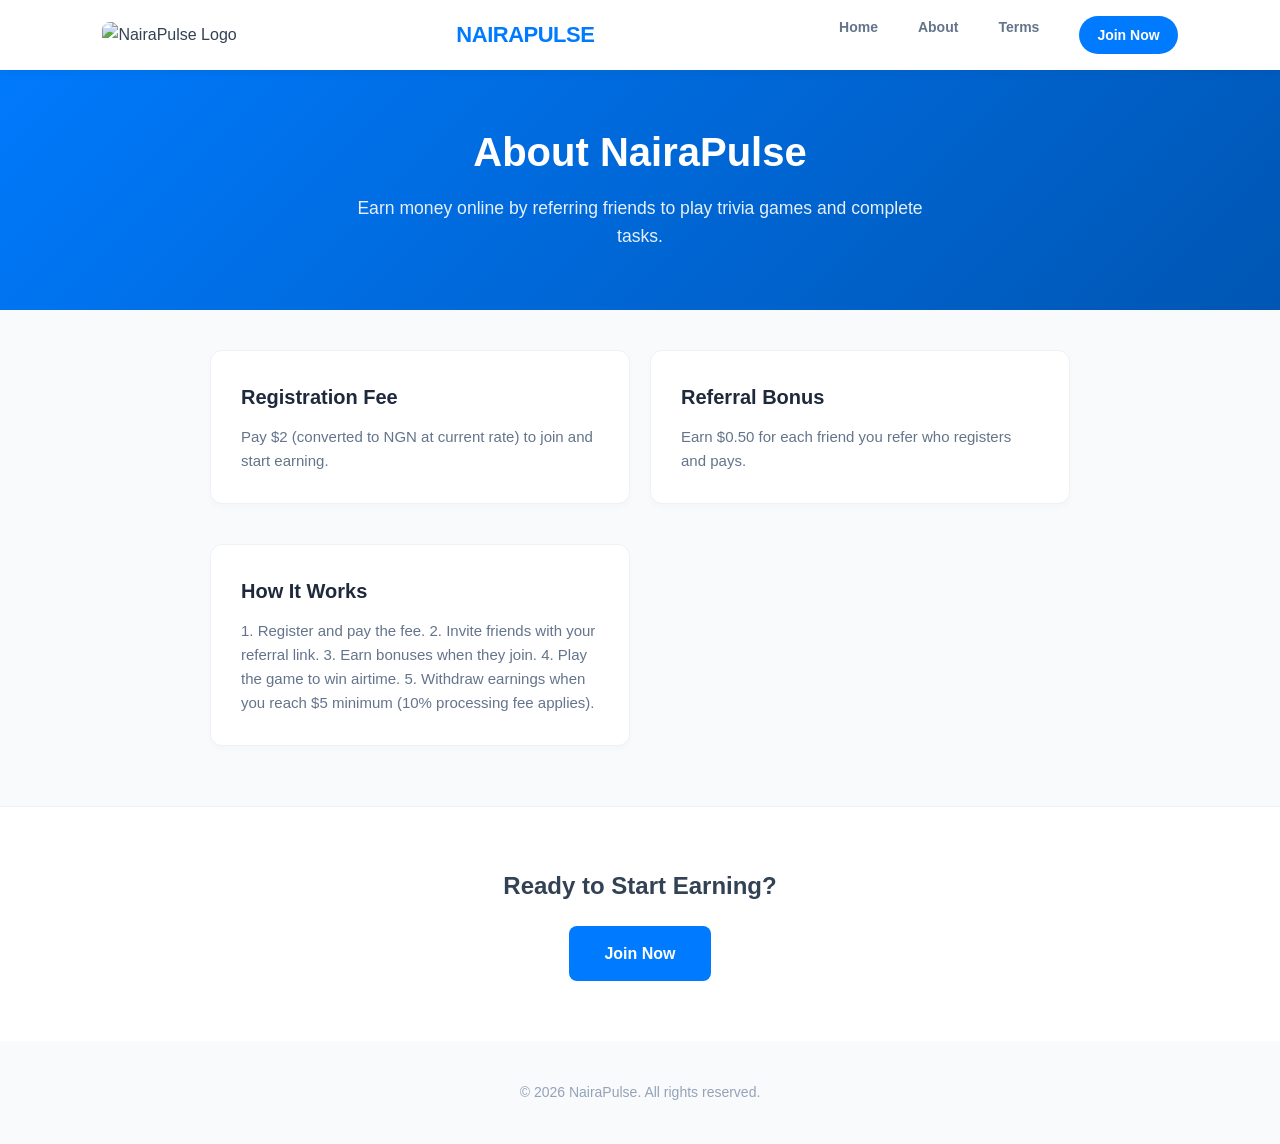
==== about.html @ 935032f7 "First coommit" ====
<!DOCTYPE html>
<html lang="en">
<head>
  <meta charset="UTF-8">
  <meta name="viewport" content="width=device-width, initial-scale=1.0">
  <title>About NairaPulse</title>
  <link rel="stylesheet" href="styles/style.css">
  <style>
    .logo-img { height: 45px; width: 45px; object-fit: contain; border-radius: 8px; }
  </style>
</head>
<body>

<!-- NAV -->
<div class="nav">
  <div class="nav-left">
    <img src="images/my_real_logo.JPG" alt="NairaPulse Logo" class="logo-img">
  </div>
  <div class="logo">NairaPulse</div>
  <div style="display: flex; gap: 15px;">
    <a href="index.html">Home</a>
    <a href="about.html">About</a>
    <a href="terms.html">Terms</a>
    <a href="signup.html">Join Now</a>
  </div>
</div>

<!-- HERO -->
<div class="hero">
  <h1>About NairaPulse</h1>
  <p>Earn money online by referring friends to play trivia games and complete tasks.</p>
</div>

<!-- FEATURES -->
<div class="features">
  <div class="card">
    <h3>Registration Fee</h3>
    <p>Pay $2 (converted to NGN at current rate) to join and start earning.</p>
  </div>

  <div class="card">
    <h3>Referral Bonus</h3>
    <p>Earn $0.50 for each friend you refer who registers and pays.</p>
  </div>

  <div class="card">
    <h3>How It Works</h3>
    <p>1. Register and pay the fee. 2. Invite friends with your referral link. 3. Earn bonuses when they join. 4. Play the game to win airtime. 5. Withdraw earnings when you reach $5 minimum (10% processing fee applies).</p>
  </div>
</div>

<!-- CTA -->
<div class="cta">
  <h2>Ready to Start Earning?</h2>
  <a href="signup.html" class="btn">Join Now</a>
</div>

<!-- FOOTER -->
<div class="footer">
  © 2026 NairaPulse. All rights reserved.
</div>

</body>
</html>
---- styles/style.css ----
/* ===== RESET & BASE ===== */
* {
  margin: 0;
  padding: 0;
  box-sizing: border-box;
  font-family: 'Segoe UI', Roboto, Helvetica, Arial, sans-serif;
}

body {
  background: #f8fafc;
  color: #334155;
  line-height: 1.6;
}

/* ===== SHARED NAV ===== */
.nav {
  position: fixed;
  top: 0;
  width: 100%;
  background: #ffffff;
  height: 70px;
  display: flex;
  justify-content: space-between;
  align-items: center;
  padding: 0 8%;
  box-shadow: 0 2px 10px rgba(0,0,0,0.05);
  z-index: 1000;
}

.logo {
  font-size: 22px;
  font-weight: 800;
  color: #007bff;
  text-transform: uppercase;
  letter-spacing: -0.5px;
}

.nav a {
  text-decoration: none;
  color: #64748b;
  margin-left: 25px;
  font-size: 14px;
  font-weight: 600;
  transition: 0.3s;
}

.nav a:hover {
  color: #007bff;
}

/* Special styling for "Join Now" in nav */
.nav a[href="signup.html"] {
  background: #007bff;
  color: #fff;
  padding: 8px 18px;
  border-radius: 50px;
}

/* ===== HERO SECTION ===== */
.hero {
  background: linear-gradient(135deg, #007bff 0%, #0056b3 100%);
  color: white;
  text-align: center;
  padding: 120px 20px 60px; /* Extra top padding for fixed nav */
}

.hero h1 {
  font-size: 2.5rem;
  margin-bottom: 10px;
}

.hero p {
  font-size: 1.1rem;
  opacity: 0.9;
  max-width: 600px;
  margin: 0 auto;
}

/* ===== CONTENT CONTAINER ===== */
.container, .features {
  max-width: 900px;
  margin: 40px auto;
  padding: 0 20px;
}

/* ===== CARDS (For Terms & About) ===== */
.card {
  background: #fff;
  padding: 30px;
  border-radius: 12px;
  margin-bottom: 20px;
  box-shadow: 0 4px 6px rgba(0,0,0,0.02);
  border: 1px solid #eef2f6;
}

.card h3 {
  color: #1e293b;
  margin-bottom: 12px;
  font-size: 1.25rem;
  display: flex;
  align-items: center;
}

.card p {
  color: #64748b;
  font-size: 15px;
}

/* ===== ABOUT PAGE SPECIFIC (Features Grid) ===== */
.features {
  display: grid;
  grid-template-columns: repeat(auto-fit, minmax(280px, 1fr));
  gap: 20px;
}

/* ===== CTA SECTION ===== */
.cta {
  text-align: center;
  padding: 60px 20px;
  background: #fff;
  border-top: 1px solid #eef2f6;
}

.btn {
  display: inline-block;
  padding: 15px 35px;
  background: #007bff;
  color: #fff;
  text-decoration: none;
  border-radius: 8px;
  font-weight: 700;
  margin-top: 20px;
  transition: 0.3s;
}

.btn:hover {
  background: #0056b3;
  transform: translateY(-2px);
}

/* ===== FOOTER ===== */
.footer {
  text-align: center;
  padding: 40px 20px;
  color: #94a3b8;
  font-size: 14px;
}

/* ===== RESPONSIVE ===== */
@media (max-width: 768px) {
  .nav { padding: 0 5%; }
  .nav a:not([href="signup.html"]) { display: none; } /* Hide minor links on mobile nav */
  .hero h1 { font-size: 1.8rem; }
}
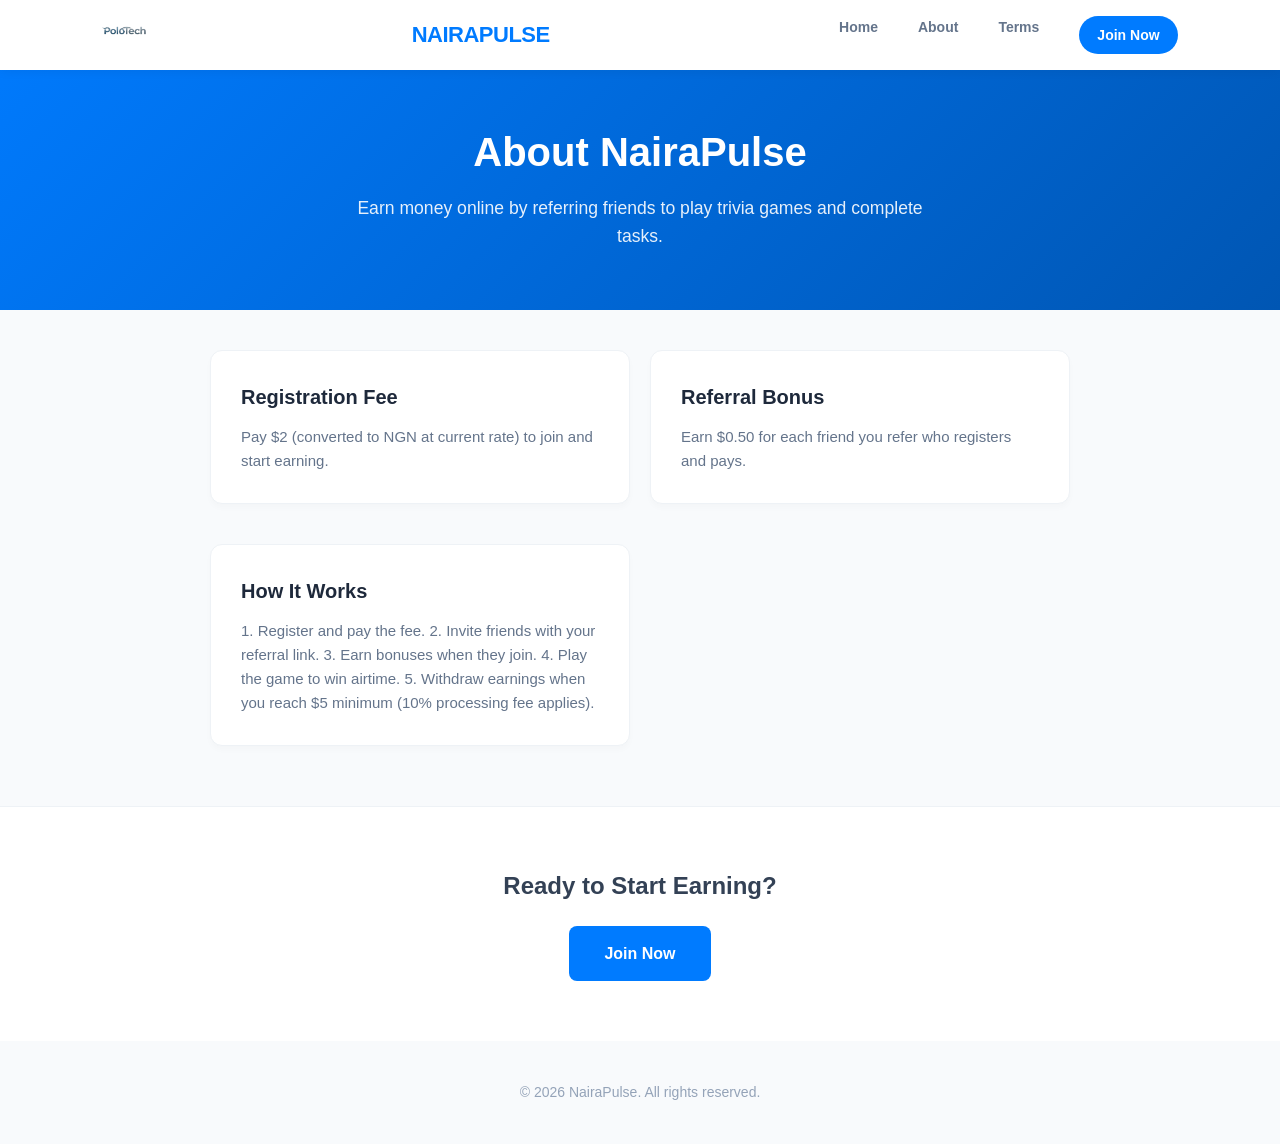
==== commit 2a0b625b: "made corrections to all images path" ====
--- a/about.html
+++ b/about.html
@@ -14,7 +14,7 @@
 <!-- NAV -->
 <div class="nav">
   <div class="nav-left">
-    <img src="images/my_real_logo.JPG" alt="NairaPulse Logo" class="logo-img">
+    <img src="images/my_real_logo.jpg" alt="NairaPulse Logo" class="logo-img">
   </div>
   <div class="logo">NairaPulse</div>
   <div style="display: flex; gap: 15px;">
